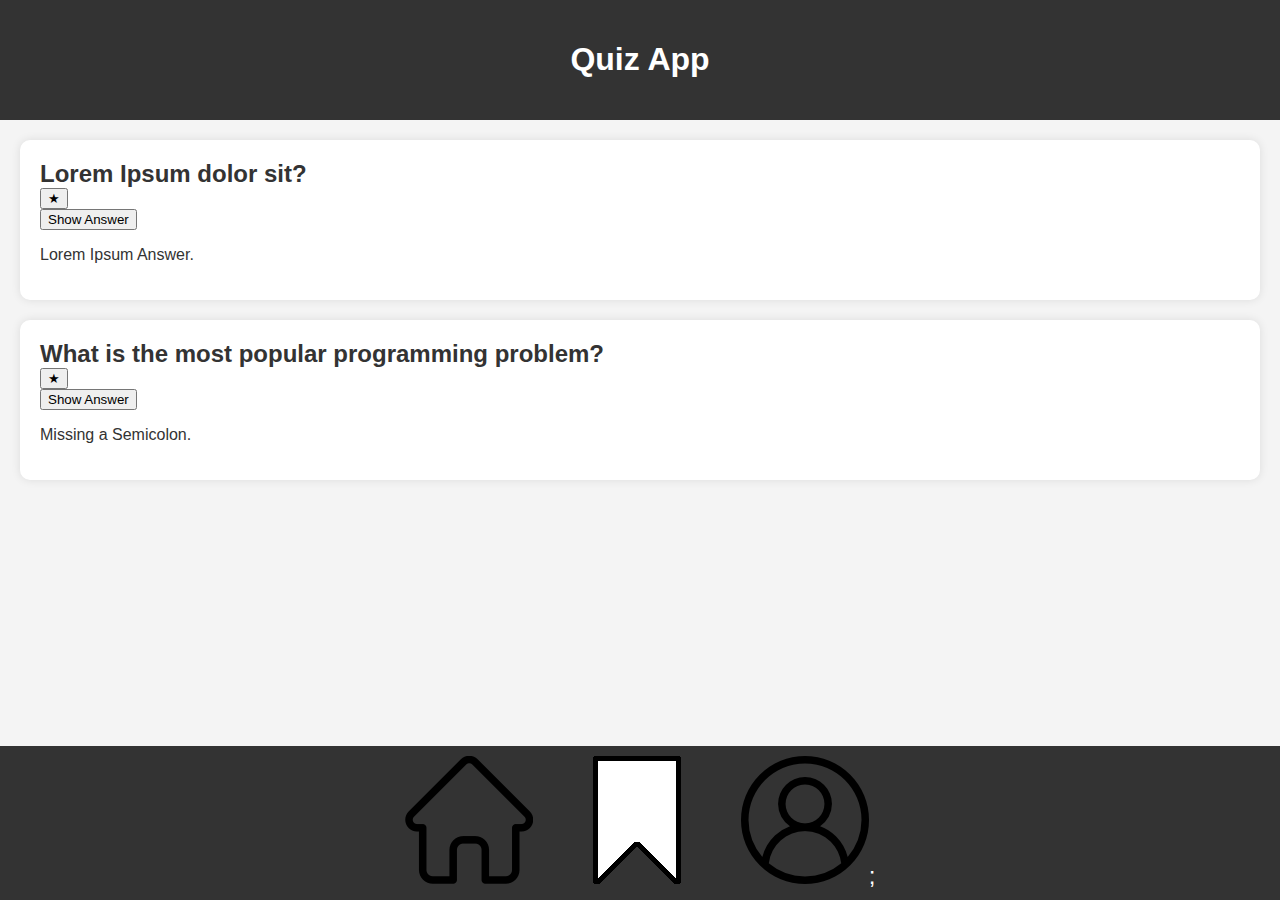
==== bookmarks.html @ 9285a610 "add bookmarks and profile" ====
<!DOCTYPE html>
<html lang="en">
  <head>
    <meta charset="UTF-8" />
    <meta name="viewport" content="width=device-width, initial-scale=1.0" />
    <title>Quiz App - Bookmarks</title>
    <link rel="stylesheet" href="./assets/css/styles.css" />
  </head>
  <body>
    <div class="container">
      <header role="banner">
        <h1>Quiz App</h1>
      </header>
      <main role="main">
        <section aria-labelledby="question-bookmark-1">
          <article class="question-card">
            <div class="question-header">
              <h2 id="question-bookmark-1">Lorem Ipsum dolor sit?</h2>
              <button
                class="bookmark active"
                aria-label="Remove bookmark from question 1"
              >
                &#9733;
              </button>
            </div>
            <button class="show-answer-btn" aria-controls="answer-bookmark-1">
              Show Answer
            </button>
            <p class="answer" id="answer-bookmark-1">Lorem Ipsum Answer.</p>
          </article>
        </section>
        <section aria-labelledby="question-bookmark-2">
          <article class="question-card">
            <div class="question-header">
              <h2 id="question-bookmark-2">
                What is the most popular programming problem?
              </h2>
              <button
                class="bookmark active"
                aria-label="Remove bookmark from question 2"
              >
                &#9733;
              </button>
            </div>
            <button class="show-answer-btn" aria-controls="answer-bookmark-2">
              Show Answer
            </button>
            <p class="answer" id="answer-bookmark-2">Missing a Semicolon.</p>
          </article>
        </section>
      </main>
      <footer role="contentinfo">
        <nav aria-label="Main navigation">
          <ul class="nav-list">
            <li>
              <a
                href="#"
                class="nav-item active"
                aria-label="Home"
                aria-current="page"
                ><img src="./assets/images/home.png" alt="Home"
              /></a>
            </li>
            <li>
              <a href="#" class="nav-item" aria-label="Bookmarks"
                ><img src="./assets/images/bookmark.png" alt="bookmark"
              /></a>
            </li>
            <li>
              <a href="#" class="nav-item" aria-label="Profile"
                ><img src="./assets/images/profile.png" alt="Profile" />;</a
              >
            </li>
          </ul>
        </nav>
      </footer>
    </div>
  </body>
</html>
---- assets/css/styles.css ----
/* General Styles */
body,
html {
  margin: 0;
  padding: 0;
  font-family: "Arial", sans-serif;
  background-color: #f4f4f4;
  color: #333;
  height: 100%;
  display: flex;
  flex-direction: column;
}

.container {
  display: flex;
  flex-direction: column;
  height: 100%;
}

/* Header */
header {
  background-color: #333;
  color: white;
  text-align: center;
  padding: 20px;
}

/* Main Content */
main {
  flex-grow: 1;
  padding: 20px;
  overflow-y: auto;
}

.question-card {
  background-color: white;
  border-radius: 10px;
  box-shadow: 0 0 10px rgba(0, 0, 0, 0.1);
  margin-bottom: 20px;
  padding: 20px;
  position: relative;
}

.question-header h2 {
  margin: 0;
}

.options {
  margin: 15px 0;
}

.options label {
  margin-right: 15px;
}

.options input[type="radio"] {
  margin-right: 10px;
}

/* Footer */
footer {
  background-color: #333;
  color: white;
  display: flex;
  justify-content: space-around;
  padding: 10px 0;
}

.nav-list {
  list-style: none;
  display: flex;
  justify-content: space-around;
  width: 100%;
  margin: 0;
  padding: 0;
}

.nav-item {
  color: white;
  text-decoration: none;
  font-size: 24px;
  padding: 10px 20px;
}

.nav-item.active {
  color: #007bff;
}
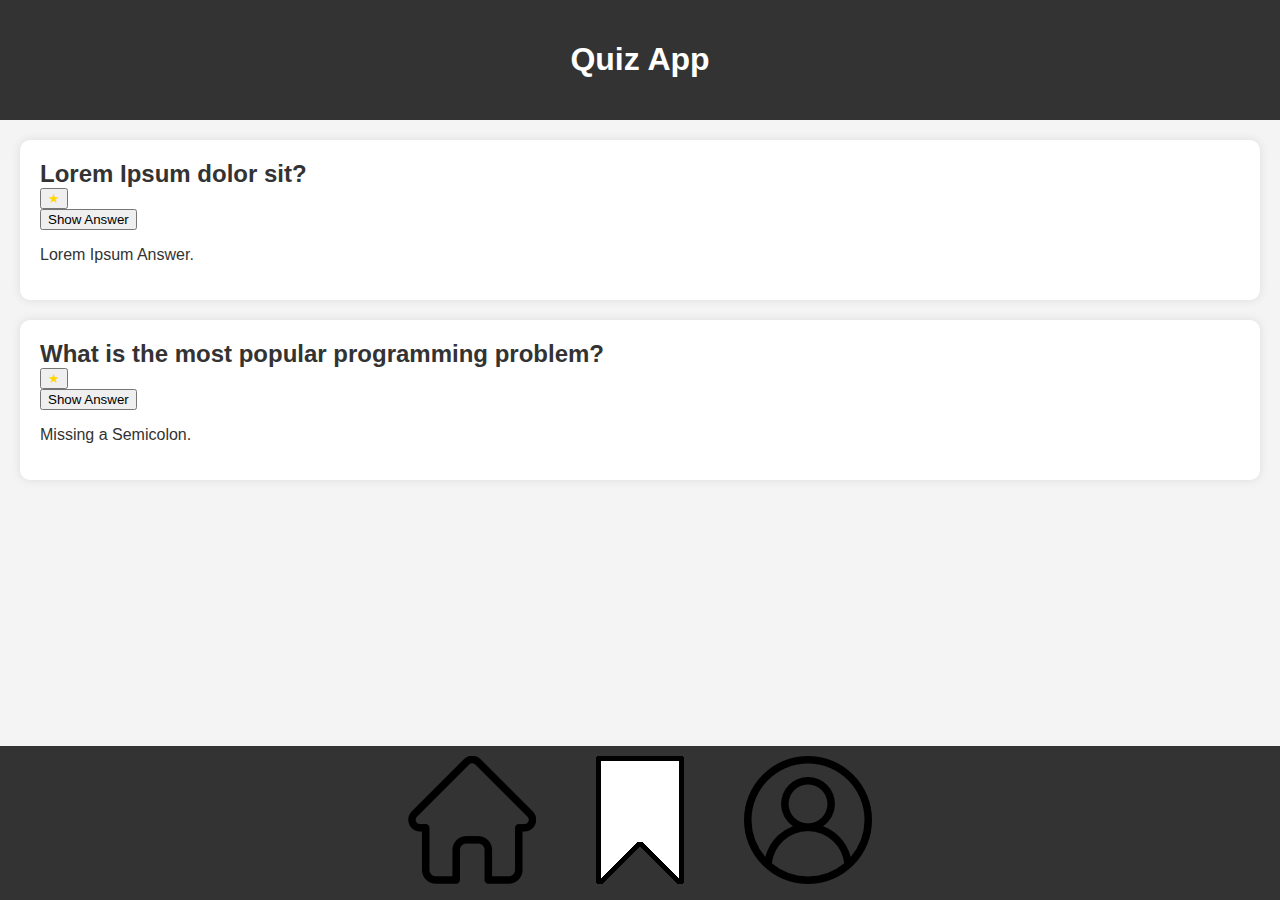
==== commit 91d6773b: "Linking Pages in the Navigation Bar" ====
--- a/bookmarks.html
+++ b/bookmarks.html
@@ -53,23 +53,24 @@
         <nav aria-label="Main navigation">
           <ul class="nav-list">
             <li>
-              <a
-                href="#"
-                class="nav-item active"
-                aria-label="Home"
-                aria-current="page"
-                ><img src="./assets/images/home.png" alt="Home"
-              /></a>
+              <a href="index.html" class="nav-item" aria-label="Home">
+                <img src="./assets/images/home.png" alt="Home" />
+              </a>
             </li>
             <li>
-              <a href="#" class="nav-item" aria-label="Bookmarks"
-                ><img src="./assets/images/bookmark.png" alt="bookmark"
-              /></a>
+              <a
+                href="bookmarks.html"
+                class="nav-item active"
+                aria-label="Bookmarks"
+                aria-current="page"
+              >
+                <img src="./assets/images/bookmark.png" alt="Bookmarks" />
+              </a>
             </li>
             <li>
-              <a href="#" class="nav-item" aria-label="Profile"
-                ><img src="./assets/images/profile.png" alt="Profile" />;</a
-              >
+              <a href="profile.html" class="nav-item" aria-label="Profile">
+                <img src="./assets/images/profile.png" alt="Profile" />
+              </a>
             </li>
           </ul>
         </nav>
--- a/assets/css/styles.css
+++ b/assets/css/styles.css
@@ -85,3 +85,56 @@
 .nav-item.active {
   color: #007bff;
 }
+/* Profile Page Styles */
+.profile-card {
+  background-color: white;
+  border-radius: 10px;
+  box-shadow: 0 0 10px rgba(0, 0, 0, 0.1);
+  padding: 20px;
+  margin: 20px 0;
+  text-align: center;
+}
+
+.profile-card textarea {
+  width: 100%;
+  margin-top: 10px;
+  padding: 10px;
+  border-radius: 5px;
+  border: 1px solid #ccc;
+}
+
+.profile-stats {
+  display: flex;
+  justify-content: space-around;
+  margin: 20px 0;
+}
+
+.stat {
+  text-align: center;
+}
+
+.stat-icon {
+  font-size: 24px;
+}
+
+.stat-number {
+  display: block;
+  font-size: 20px;
+  font-weight: bold;
+}
+
+.profile-settings {
+  display: flex;
+  justify-content: center;
+  align-items: center;
+  margin-top: 20px;
+}
+
+#dark-mode {
+  margin-left: 10px;
+}
+
+/* Bookmarks Page Specific Styles */
+.bookmark.active {
+  color: gold;
+}
